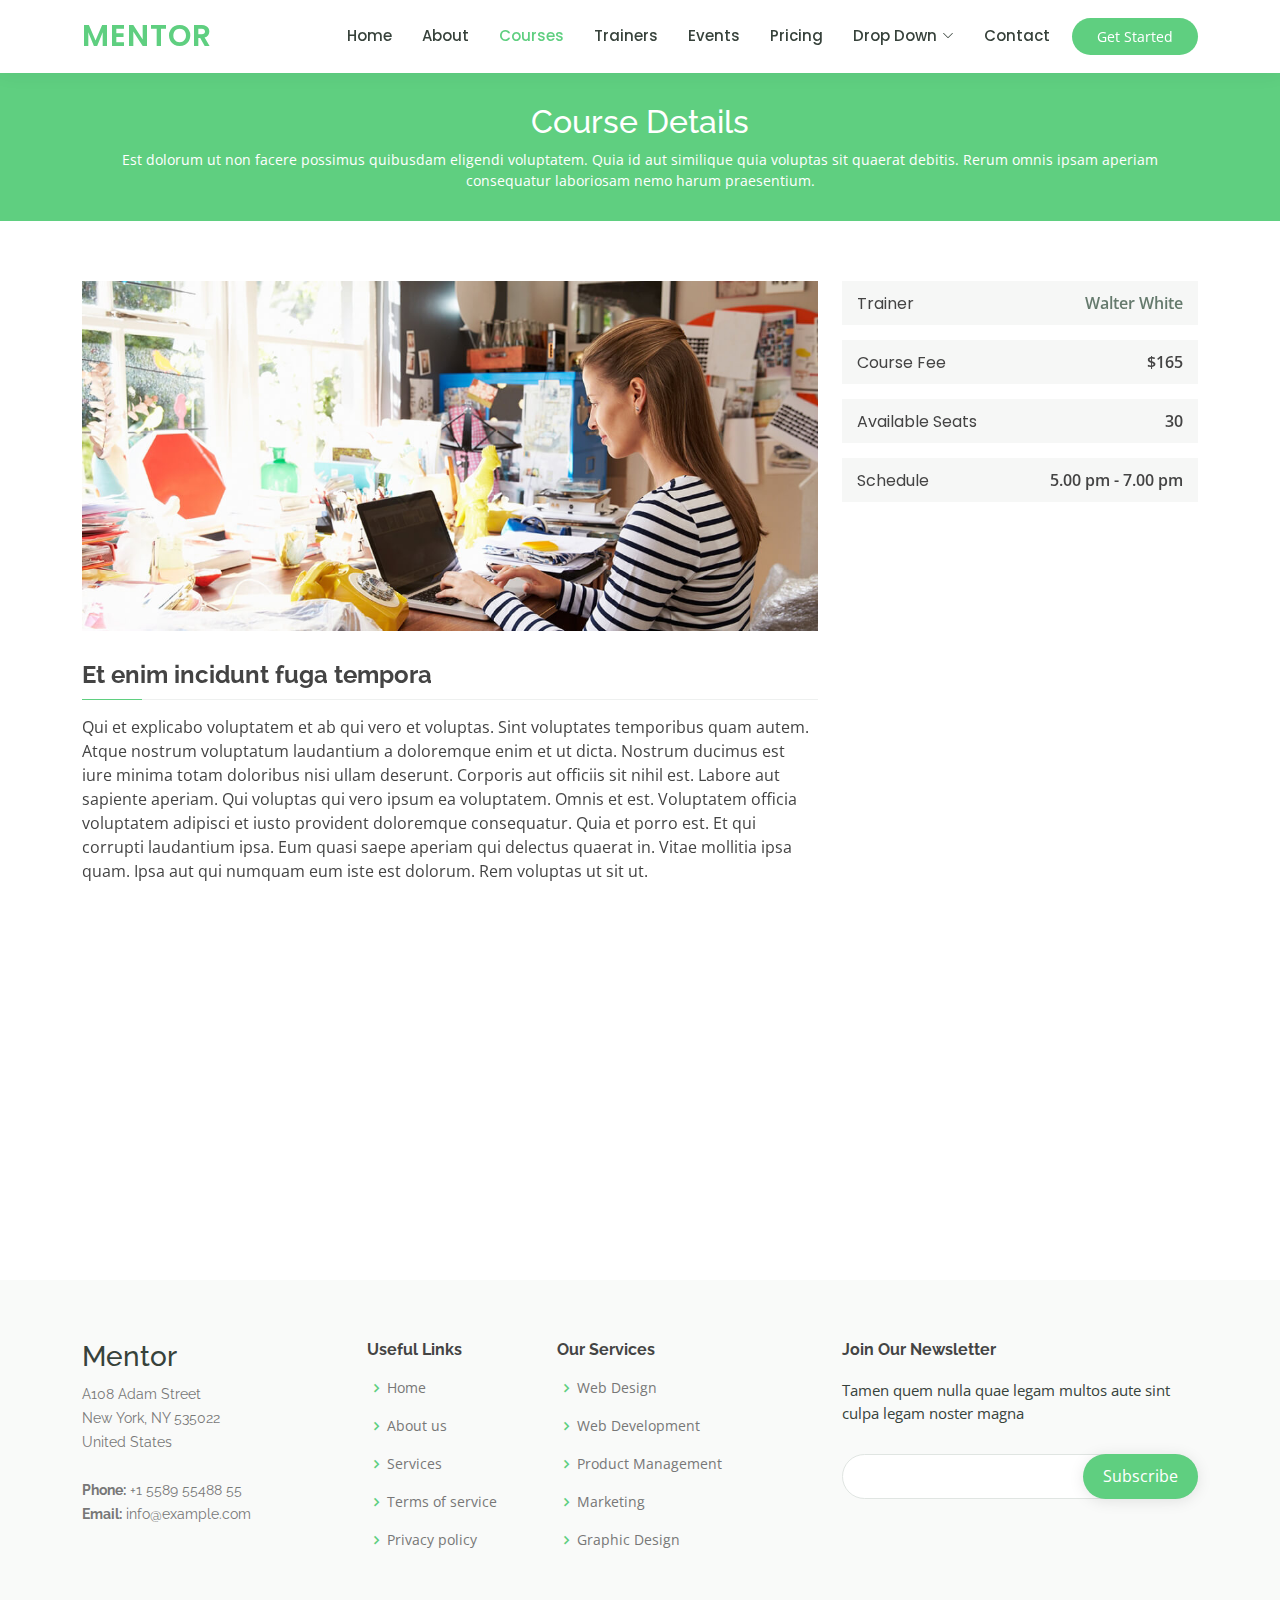
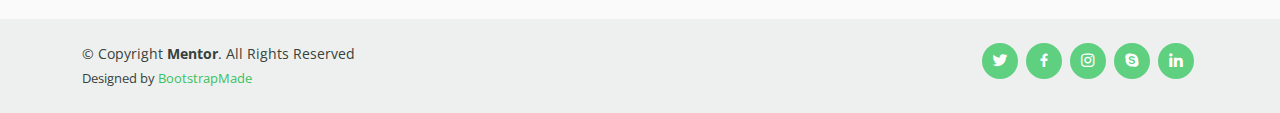
==== course-details.html @ 81a2c9e8 "fourth commit" ====
<!DOCTYPE html>
<html lang="en">

<head>
  <meta charset="utf-8">
  <meta content="width=device-width, initial-scale=1.0" name="viewport">

  <title>Course Details - Mentor Bootstrap Template</title>
  <meta content="" name="description">
  <meta content="" name="keywords">

  <!-- Favicons -->
  <link href="assets/img/favicon.png" rel="icon">
  <link href="assets/img/apple-touch-icon.png" rel="apple-touch-icon">

  <!-- Google Fonts -->
  <link href="https://fonts.googleapis.com/css?family=Open+Sans:300,300i,400,400i,600,600i,700,700i|Raleway:300,300i,400,400i,500,500i,600,600i,700,700i|Poppins:300,300i,400,400i,500,500i,600,600i,700,700i" rel="stylesheet">

  <!-- Vendor CSS Files -->
  <link href="assets/vendor/animate.css/animate.min.css" rel="stylesheet">
  <link href="assets/vendor/aos/aos.css" rel="stylesheet">
  <link href="assets/vendor/bootstrap/css/bootstrap.min.css" rel="stylesheet">
  <link href="assets/vendor/bootstrap-icons/bootstrap-icons.css" rel="stylesheet">
  <link href="assets/vendor/boxicons/css/boxicons.min.css" rel="stylesheet">
  <link href="assets/vendor/remixicon/remixicon.css" rel="stylesheet">
  <link href="assets/vendor/swiper/swiper-bundle.min.css" rel="stylesheet">

  <!-- Template Main CSS File -->
  <link href="assets/css/style.css" rel="stylesheet">

  <!-- =======================================================
  * Template Name: Mentor - v4.3.0
  * Template URL: https://bootstrapmade.com/mentor-free-education-bootstrap-theme/
  * Author: BootstrapMade.com
  * License: https://bootstrapmade.com/license/
  ======================================================== -->
</head>

<body>

  <!-- ======= Header ======= -->
  <header id="header" class="fixed-top">
    <div class="container d-flex align-items-center">

      <h1 class="logo me-auto"><a href="index.html">Mentor</a></h1>
      <!-- Uncomment below if you prefer to use an image logo -->
      <!-- <a href="index.html" class="logo me-auto"><img src="assets/img/logo.png" alt="" class="img-fluid"></a>-->

      <nav id="navbar" class="navbar order-last order-lg-0">
        <ul>
          <li><a href="index.html">Home</a></li>
          <li><a href="about.html">About</a></li>
          <li><a class="active" href="courses.html">Courses</a></li>
          <li><a href="trainers.html">Trainers</a></li>
          <li><a href="events.html">Events</a></li>
          <li><a href="pricing.html">Pricing</a></li>

          <li class="dropdown"><a href="#"><span>Drop Down</span> <i class="bi bi-chevron-down"></i></a>
            <ul>
              <li><a href="#">Drop Down 1</a></li>
              <li class="dropdown"><a href="#"><span>Deep Drop Down</span> <i class="bi bi-chevron-right"></i></a>
                <ul>
                  <li><a href="#">Deep Drop Down 1</a></li>
                  <li><a href="#">Deep Drop Down 2</a></li>
                  <li><a href="#">Deep Drop Down 3</a></li>
                  <li><a href="#">Deep Drop Down 4</a></li>
                  <li><a href="#">Deep Drop Down 5</a></li>
                </ul>
              </li>
              <li><a href="#">Drop Down 2</a></li>
              <li><a href="#">Drop Down 3</a></li>
              <li><a href="#">Drop Down 4</a></li>
            </ul>
          </li>
          <li><a href="contact.html">Contact</a></li>
        </ul>
        <i class="bi bi-list mobile-nav-toggle"></i>
      </nav><!-- .navbar -->

      <a href="courses.html" class="get-started-btn">Get Started</a>

    </div>
  </header><!-- End Header -->

  <main id="main">

    <!-- ======= Breadcrumbs ======= -->
    <div class="breadcrumbs" data-aos="fade-in">
      <div class="container">
        <h2>Course Details</h2>
        <p>Est dolorum ut non facere possimus quibusdam eligendi voluptatem. Quia id aut similique quia voluptas sit quaerat debitis. Rerum omnis ipsam aperiam consequatur laboriosam nemo harum praesentium. </p>
      </div>
    </div><!-- End Breadcrumbs -->

    <!-- ======= Cource Details Section ======= -->
    <section id="course-details" class="course-details">
      <div class="container" data-aos="fade-up">

        <div class="row">
          <div class="col-lg-8">
            <img src="assets/img/course-details.jpg" class="img-fluid" alt="">
            <h3>Et enim incidunt fuga tempora</h3>
            <p>
              Qui et explicabo voluptatem et ab qui vero et voluptas. Sint voluptates temporibus quam autem. Atque nostrum voluptatum laudantium a doloremque enim et ut dicta. Nostrum ducimus est iure minima totam doloribus nisi ullam deserunt. Corporis aut officiis sit nihil est. Labore aut sapiente aperiam.
              Qui voluptas qui vero ipsum ea voluptatem. Omnis et est. Voluptatem officia voluptatem adipisci et iusto provident doloremque consequatur. Quia et porro est. Et qui corrupti laudantium ipsa.
              Eum quasi saepe aperiam qui delectus quaerat in. Vitae mollitia ipsa quam. Ipsa aut qui numquam eum iste est dolorum. Rem voluptas ut sit ut.
            </p>
          </div>
          <div class="col-lg-4">

            <div class="course-info d-flex justify-content-between align-items-center">
              <h5>Trainer</h5>
              <p><a href="#">Walter White</a></p>
            </div>

            <div class="course-info d-flex justify-content-between align-items-center">
              <h5>Course Fee</h5>
              <p>$165</p>
            </div>

            <div class="course-info d-flex justify-content-between align-items-center">
              <h5>Available Seats</h5>
              <p>30</p>
            </div>

            <div class="course-info d-flex justify-content-between align-items-center">
              <h5>Schedule</h5>
              <p>5.00 pm - 7.00 pm</p>
            </div>

          </div>
        </div>

      </div>
    </section><!-- End Cource Details Section -->

    <!-- ======= Cource Details Tabs Section ======= -->
    <section id="cource-details-tabs" class="cource-details-tabs">
      <div class="container" data-aos="fade-up">

        <div class="row">
          <div class="col-lg-3">
            <ul class="nav nav-tabs flex-column">
              <li class="nav-item">
                <a class="nav-link active show" data-toggle="tab" href="#tab-1">Modi sit est</a>
              </li>
              <li class="nav-item">
                <a class="nav-link" data-toggle="tab" href="#tab-2">Unde praesentium sed</a>
              </li>
              <li class="nav-item">
                <a class="nav-link" data-toggle="tab" href="#tab-3">Pariatur explicabo vel</a>
              </li>
              <li class="nav-item">
                <a class="nav-link" data-toggle="tab" href="#tab-4">Nostrum qui quasi</a>
              </li>
              <li class="nav-item">
                <a class="nav-link" data-toggle="tab" href="#tab-5">Iusto ut expedita aut</a>
              </li>
            </ul>
          </div>
          <div class="col-lg-9 mt-4 mt-lg-0">
            <div class="tab-content">
              <div class="tab-pane active show" id="tab-1">
                <div class="row">
                  <div class="col-lg-8 details order-2 order-lg-1">
                    <h3>Architecto ut aperiam autem id</h3>
                    <p class="fst-italic">Qui laudantium consequatur laborum sit qui ad sapiente dila parde sonata raqer a videna mareta paulona marka</p>
                    <p>Et nobis maiores eius. Voluptatibus ut enim blanditiis atque harum sint. Laborum eos ipsum ipsa odit magni. Incidunt hic ut molestiae aut qui. Est repellat minima eveniet eius et quis magni nihil. Consequatur dolorem quaerat quos qui similique accusamus nostrum rem vero</p>
                  </div>
                  <div class="col-lg-4 text-center order-1 order-lg-2">
                    <img src="assets/img/course-details-tab-1.png" alt="" class="img-fluid">
                  </div>
                </div>
              </div>
              <div class="tab-pane" id="tab-2">
                <div class="row">
                  <div class="col-lg-8 details order-2 order-lg-1">
                    <h3>Et blanditiis nemo veritatis excepturi</h3>
                    <p class="fst-italic">Qui laudantium consequatur laborum sit qui ad sapiente dila parde sonata raqer a videna mareta paulona marka</p>
                    <p>Ea ipsum voluptatem consequatur quis est. Illum error ullam omnis quia et reiciendis sunt sunt est. Non aliquid repellendus itaque accusamus eius et velit ipsa voluptates. Optio nesciunt eaque beatae accusamus lerode pakto madirna desera vafle de nideran pal</p>
                  </div>
                  <div class="col-lg-4 text-center order-1 order-lg-2">
                    <img src="assets/img/course-details-tab-2.png" alt="" class="img-fluid">
                  </div>
                </div>
              </div>
              <div class="tab-pane" id="tab-3">
                <div class="row">
                  <div class="col-lg-8 details order-2 order-lg-1">
                    <h3>Impedit facilis occaecati odio neque aperiam sit</h3>
                    <p class="fst-italic">Eos voluptatibus quo. Odio similique illum id quidem non enim fuga. Qui natus non sunt dicta dolor et. In asperiores velit quaerat perferendis aut</p>
                    <p>Iure officiis odit rerum. Harum sequi eum illum corrupti culpa veritatis quisquam. Neque necessitatibus illo rerum eum ut. Commodi ipsam minima molestiae sed laboriosam a iste odio. Earum odit nesciunt fugiat sit ullam. Soluta et harum voluptatem optio quae</p>
                  </div>
                  <div class="col-lg-4 text-center order-1 order-lg-2">
                    <img src="assets/img/course-details-tab-3.png" alt="" class="img-fluid">
                  </div>
                </div>
              </div>
              <div class="tab-pane" id="tab-4">
                <div class="row">
                  <div class="col-lg-8 details order-2 order-lg-1">
                    <h3>Fuga dolores inventore laboriosam ut est accusamus laboriosam dolore</h3>
                    <p class="fst-italic">Totam aperiam accusamus. Repellat consequuntur iure voluptas iure porro quis delectus</p>
                    <p>Eaque consequuntur consequuntur libero expedita in voluptas. Nostrum ipsam necessitatibus aliquam fugiat debitis quis velit. Eum ex maxime error in consequatur corporis atque. Eligendi asperiores sed qui veritatis aperiam quia a laborum inventore</p>
                  </div>
                  <div class="col-lg-4 text-center order-1 order-lg-2">
                    <img src="assets/img/course-details-tab-4.png" alt="" class="img-fluid">
                  </div>
                </div>
              </div>
              <div class="tab-pane" id="tab-5">
                <div class="row">
                  <div class="col-lg-8 details order-2 order-lg-1">
                    <h3>Est eveniet ipsam sindera pad rone matrelat sando reda</h3>
                    <p class="fst-italic">Omnis blanditiis saepe eos autem qui sunt debitis porro quia.</p>
                    <p>Exercitationem nostrum omnis. Ut reiciendis repudiandae minus. Omnis recusandae ut non quam ut quod eius qui. Ipsum quia odit vero atque qui quibusdam amet. Occaecati sed est sint aut vitae molestiae voluptate vel</p>
                  </div>
                  <div class="col-lg-4 text-center order-1 order-lg-2">
                    <img src="assets/img/course-details-tab-5.png" alt="" class="img-fluid">
                  </div>
                </div>
              </div>
            </div>
          </div>
        </div>

      </div>
    </section><!-- End Cource Details Tabs Section -->

  </main><!-- End #main -->

  <!-- ======= Footer ======= -->
  <footer id="footer">

    <div class="footer-top">
      <div class="container">
        <div class="row">

          <div class="col-lg-3 col-md-6 footer-contact">
            <h3>Mentor</h3>
            <p>
              A108 Adam Street <br>
              New York, NY 535022<br>
              United States <br><br>
              <strong>Phone:</strong> +1 5589 55488 55<br>
              <strong>Email:</strong> info@example.com<br>
            </p>
          </div>

          <div class="col-lg-2 col-md-6 footer-links">
            <h4>Useful Links</h4>
            <ul>
              <li><i class="bx bx-chevron-right"></i> <a href="#">Home</a></li>
              <li><i class="bx bx-chevron-right"></i> <a href="#">About us</a></li>
              <li><i class="bx bx-chevron-right"></i> <a href="#">Services</a></li>
              <li><i class="bx bx-chevron-right"></i> <a href="#">Terms of service</a></li>
              <li><i class="bx bx-chevron-right"></i> <a href="#">Privacy policy</a></li>
            </ul>
          </div>

          <div class="col-lg-3 col-md-6 footer-links">
            <h4>Our Services</h4>
            <ul>
              <li><i class="bx bx-chevron-right"></i> <a href="#">Web Design</a></li>
              <li><i class="bx bx-chevron-right"></i> <a href="#">Web Development</a></li>
              <li><i class="bx bx-chevron-right"></i> <a href="#">Product Management</a></li>
              <li><i class="bx bx-chevron-right"></i> <a href="#">Marketing</a></li>
              <li><i class="bx bx-chevron-right"></i> <a href="#">Graphic Design</a></li>
            </ul>
          </div>

          <div class="col-lg-4 col-md-6 footer-newsletter">
            <h4>Join Our Newsletter</h4>
            <p>Tamen quem nulla quae legam multos aute sint culpa legam noster magna</p>
            <form action="" method="post">
              <input type="email" name="email"><input type="submit" value="Subscribe">
            </form>
          </div>

        </div>
      </div>
    </div>

    <div class="container d-md-flex py-4">

      <div class="me-md-auto text-center text-md-start">
        <div class="copyright">
          &copy; Copyright <strong><span>Mentor</span></strong>. All Rights Reserved
        </div>
        <div class="credits">
          <!-- All the links in the footer should remain intact. -->
          <!-- You can delete the links only if you purchased the pro version. -->
          <!-- Licensing information: https://bootstrapmade.com/license/ -->
          <!-- Purchase the pro version with working PHP/AJAX contact form: https://bootstrapmade.com/mentor-free-education-bootstrap-theme/ -->
          Designed by <a href="https://bootstrapmade.com/">BootstrapMade</a>
        </div>
      </div>
      <div class="social-links text-center text-md-right pt-3 pt-md-0">
        <a href="#" class="twitter"><i class="bx bxl-twitter"></i></a>
        <a href="#" class="facebook"><i class="bx bxl-facebook"></i></a>
        <a href="#" class="instagram"><i class="bx bxl-instagram"></i></a>
        <a href="#" class="google-plus"><i class="bx bxl-skype"></i></a>
        <a href="#" class="linkedin"><i class="bx bxl-linkedin"></i></a>
      </div>
    </div>
  </footer><!-- End Footer -->

  <div id="preloader"></div>
  <a href="#" class="back-to-top d-flex align-items-center justify-content-center"><i class="bi bi-arrow-up-short"></i></a>

  <!-- Vendor JS Files -->
  <script src="assets/vendor/aos/aos.js"></script>
  <script src="assets/vendor/bootstrap/js/bootstrap.bundle.min.js"></script>
  <script src="assets/vendor/php-email-form/validate.js"></script>
  <script src="assets/vendor/purecounter/purecounter.js"></script>
  <script src="assets/vendor/swiper/swiper-bundle.min.js"></script>

  <!-- Template Main JS File -->
  <script src="assets/js/main.js"></script>

</body>

</html>
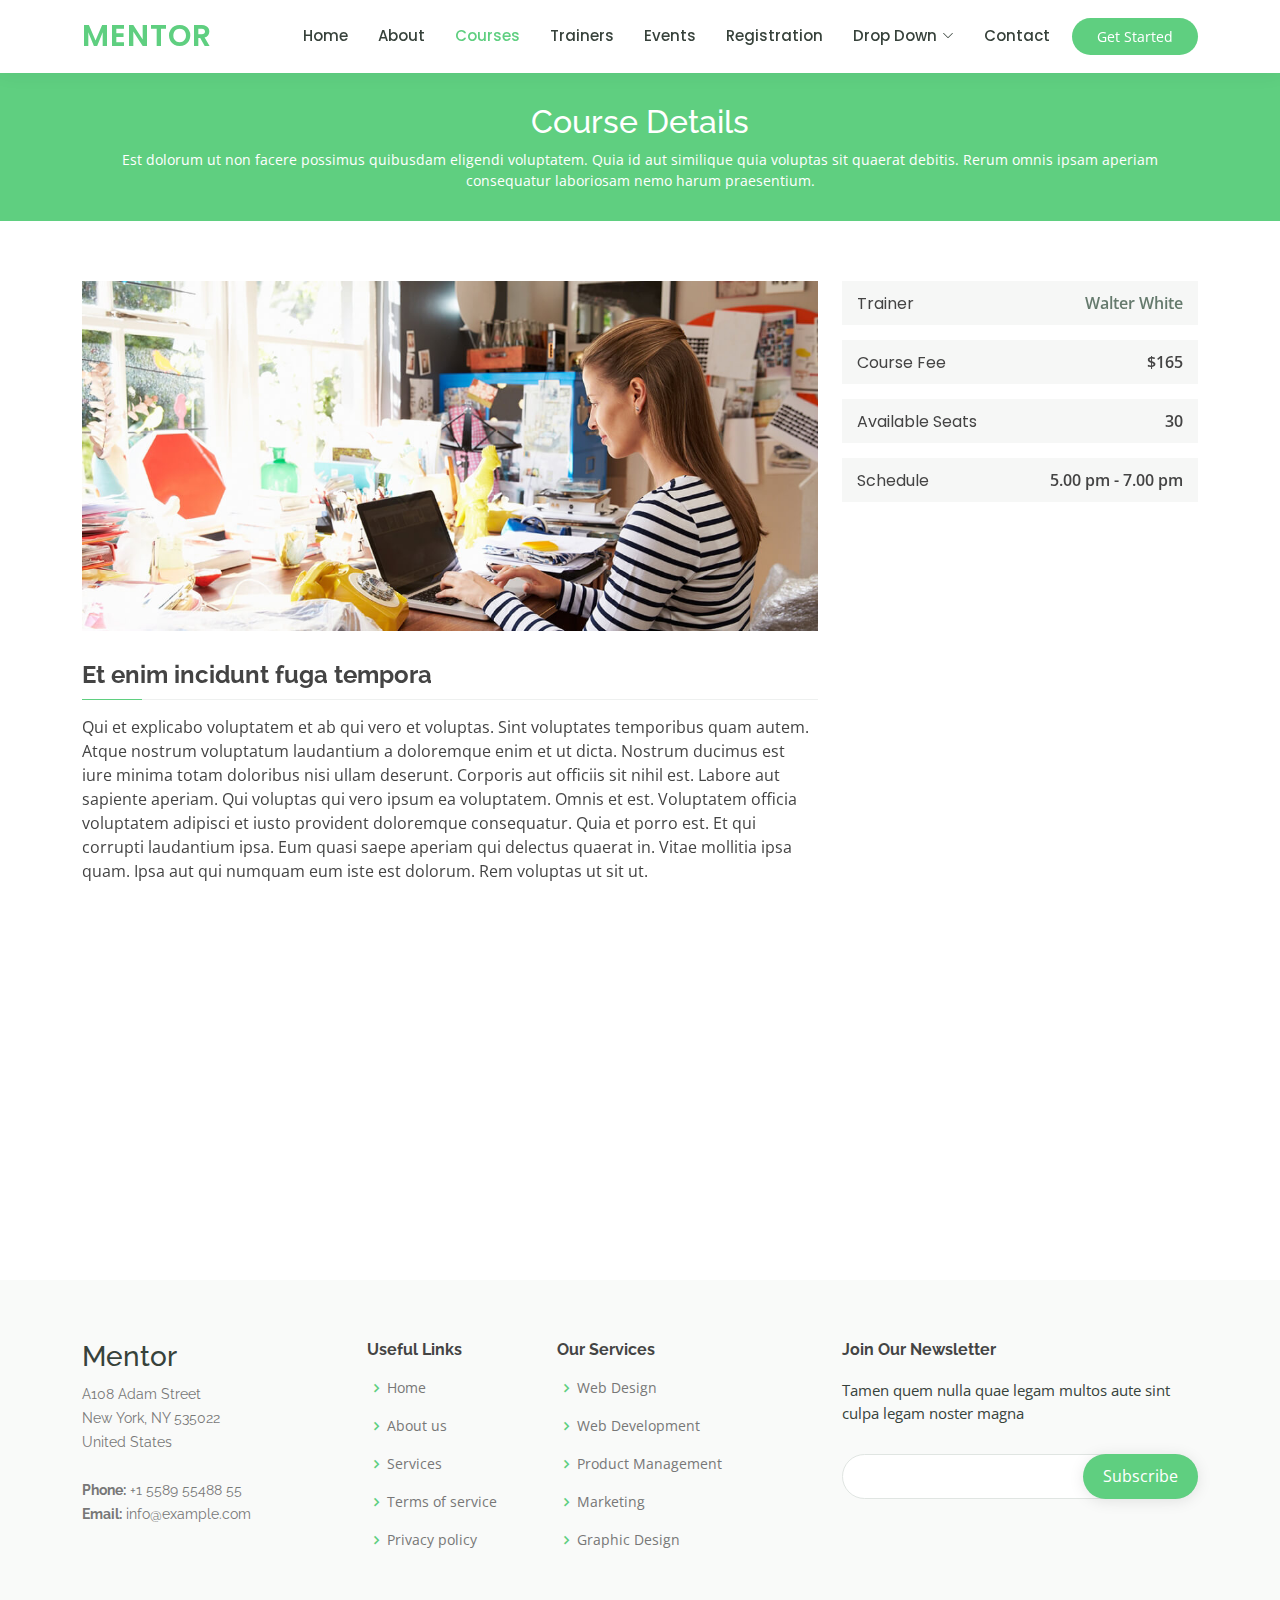
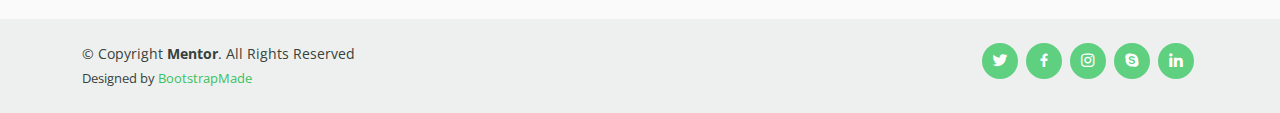
==== commit 90e5914f: "update" ====
--- a/course-details.html
+++ b/course-details.html
@@ -14,7 +14,9 @@
   <link href="assets/img/apple-touch-icon.png" rel="apple-touch-icon">
 
   <!-- Google Fonts -->
-  <link href="https://fonts.googleapis.com/css?family=Open+Sans:300,300i,400,400i,600,600i,700,700i|Raleway:300,300i,400,400i,500,500i,600,600i,700,700i|Poppins:300,300i,400,400i,500,500i,600,600i,700,700i" rel="stylesheet">
+  <link
+    href="https://fonts.googleapis.com/css?family=Open+Sans:300,300i,400,400i,600,600i,700,700i|Raleway:300,300i,400,400i,500,500i,600,600i,700,700i|Poppins:300,300i,400,400i,500,500i,600,600i,700,700i"
+    rel="stylesheet">
 
   <!-- Vendor CSS Files -->
   <link href="assets/vendor/animate.css/animate.min.css" rel="stylesheet">
@@ -49,11 +51,13 @@
       <nav id="navbar" class="navbar order-last order-lg-0">
         <ul>
           <li><a href="index.html">Home</a></li>
-          <li><a href="about.html">About</a></li>
+          <li><a href="">About</a></li>
           <li><a class="active" href="courses.html">Courses</a></li>
           <li><a href="trainers.html">Trainers</a></li>
           <li><a href="events.html">Events</a></li>
-          <li><a href="pricing.html">Pricing</a></li>
+          <li><a
+              href="https://docs.google.com/forms/d/e/1FAIpQLSf9_WpNIOdZx5QfeDkurfLr7SkrA-pK6y6x80kbwIvywAZP3A/viewform?fbclid=IwAR1VR7a68FWdhIFg9bJcHjREsQjULsR-PBQwgSoJZg0Wx1ZHDJ8mxE5iuSo">Registration</a>
+          </li>
 
           <li class="dropdown"><a href="#"><span>Drop Down</span> <i class="bi bi-chevron-down"></i></a>
             <ul>
@@ -72,7 +76,7 @@
               <li><a href="#">Drop Down 4</a></li>
             </ul>
           </li>
-          <li><a href="contact.html">Contact</a></li>
+          <li><a href="">Contact</a></li>
         </ul>
         <i class="bi bi-list mobile-nav-toggle"></i>
       </nav><!-- .navbar -->
@@ -88,7 +92,8 @@
     <div class="breadcrumbs" data-aos="fade-in">
       <div class="container">
         <h2>Course Details</h2>
-        <p>Est dolorum ut non facere possimus quibusdam eligendi voluptatem. Quia id aut similique quia voluptas sit quaerat debitis. Rerum omnis ipsam aperiam consequatur laboriosam nemo harum praesentium. </p>
+        <p>Est dolorum ut non facere possimus quibusdam eligendi voluptatem. Quia id aut similique quia voluptas sit
+          quaerat debitis. Rerum omnis ipsam aperiam consequatur laboriosam nemo harum praesentium. </p>
       </div>
     </div><!-- End Breadcrumbs -->
 
@@ -101,9 +106,13 @@
             <img src="assets/img/course-details.jpg" class="img-fluid" alt="">
             <h3>Et enim incidunt fuga tempora</h3>
             <p>
-              Qui et explicabo voluptatem et ab qui vero et voluptas. Sint voluptates temporibus quam autem. Atque nostrum voluptatum laudantium a doloremque enim et ut dicta. Nostrum ducimus est iure minima totam doloribus nisi ullam deserunt. Corporis aut officiis sit nihil est. Labore aut sapiente aperiam.
-              Qui voluptas qui vero ipsum ea voluptatem. Omnis et est. Voluptatem officia voluptatem adipisci et iusto provident doloremque consequatur. Quia et porro est. Et qui corrupti laudantium ipsa.
-              Eum quasi saepe aperiam qui delectus quaerat in. Vitae mollitia ipsa quam. Ipsa aut qui numquam eum iste est dolorum. Rem voluptas ut sit ut.
+              Qui et explicabo voluptatem et ab qui vero et voluptas. Sint voluptates temporibus quam autem. Atque
+              nostrum voluptatum laudantium a doloremque enim et ut dicta. Nostrum ducimus est iure minima totam
+              doloribus nisi ullam deserunt. Corporis aut officiis sit nihil est. Labore aut sapiente aperiam.
+              Qui voluptas qui vero ipsum ea voluptatem. Omnis et est. Voluptatem officia voluptatem adipisci et iusto
+              provident doloremque consequatur. Quia et porro est. Et qui corrupti laudantium ipsa.
+              Eum quasi saepe aperiam qui delectus quaerat in. Vitae mollitia ipsa quam. Ipsa aut qui numquam eum iste
+              est dolorum. Rem voluptas ut sit ut.
             </p>
           </div>
           <div class="col-lg-4">
@@ -164,8 +173,11 @@
                 <div class="row">
                   <div class="col-lg-8 details order-2 order-lg-1">
                     <h3>Architecto ut aperiam autem id</h3>
-                    <p class="fst-italic">Qui laudantium consequatur laborum sit qui ad sapiente dila parde sonata raqer a videna mareta paulona marka</p>
-                    <p>Et nobis maiores eius. Voluptatibus ut enim blanditiis atque harum sint. Laborum eos ipsum ipsa odit magni. Incidunt hic ut molestiae aut qui. Est repellat minima eveniet eius et quis magni nihil. Consequatur dolorem quaerat quos qui similique accusamus nostrum rem vero</p>
+                    <p class="fst-italic">Qui laudantium consequatur laborum sit qui ad sapiente dila parde sonata raqer
+                      a videna mareta paulona marka</p>
+                    <p>Et nobis maiores eius. Voluptatibus ut enim blanditiis atque harum sint. Laborum eos ipsum ipsa
+                      odit magni. Incidunt hic ut molestiae aut qui. Est repellat minima eveniet eius et quis magni
+                      nihil. Consequatur dolorem quaerat quos qui similique accusamus nostrum rem vero</p>
                   </div>
                   <div class="col-lg-4 text-center order-1 order-lg-2">
                     <img src="assets/img/course-details-tab-1.png" alt="" class="img-fluid">
@@ -176,8 +188,11 @@
                 <div class="row">
                   <div class="col-lg-8 details order-2 order-lg-1">
                     <h3>Et blanditiis nemo veritatis excepturi</h3>
-                    <p class="fst-italic">Qui laudantium consequatur laborum sit qui ad sapiente dila parde sonata raqer a videna mareta paulona marka</p>
-                    <p>Ea ipsum voluptatem consequatur quis est. Illum error ullam omnis quia et reiciendis sunt sunt est. Non aliquid repellendus itaque accusamus eius et velit ipsa voluptates. Optio nesciunt eaque beatae accusamus lerode pakto madirna desera vafle de nideran pal</p>
+                    <p class="fst-italic">Qui laudantium consequatur laborum sit qui ad sapiente dila parde sonata raqer
+                      a videna mareta paulona marka</p>
+                    <p>Ea ipsum voluptatem consequatur quis est. Illum error ullam omnis quia et reiciendis sunt sunt
+                      est. Non aliquid repellendus itaque accusamus eius et velit ipsa voluptates. Optio nesciunt eaque
+                      beatae accusamus lerode pakto madirna desera vafle de nideran pal</p>
                   </div>
                   <div class="col-lg-4 text-center order-1 order-lg-2">
                     <img src="assets/img/course-details-tab-2.png" alt="" class="img-fluid">
@@ -188,8 +203,11 @@
                 <div class="row">
                   <div class="col-lg-8 details order-2 order-lg-1">
                     <h3>Impedit facilis occaecati odio neque aperiam sit</h3>
-                    <p class="fst-italic">Eos voluptatibus quo. Odio similique illum id quidem non enim fuga. Qui natus non sunt dicta dolor et. In asperiores velit quaerat perferendis aut</p>
-                    <p>Iure officiis odit rerum. Harum sequi eum illum corrupti culpa veritatis quisquam. Neque necessitatibus illo rerum eum ut. Commodi ipsam minima molestiae sed laboriosam a iste odio. Earum odit nesciunt fugiat sit ullam. Soluta et harum voluptatem optio quae</p>
+                    <p class="fst-italic">Eos voluptatibus quo. Odio similique illum id quidem non enim fuga. Qui natus
+                      non sunt dicta dolor et. In asperiores velit quaerat perferendis aut</p>
+                    <p>Iure officiis odit rerum. Harum sequi eum illum corrupti culpa veritatis quisquam. Neque
+                      necessitatibus illo rerum eum ut. Commodi ipsam minima molestiae sed laboriosam a iste odio. Earum
+                      odit nesciunt fugiat sit ullam. Soluta et harum voluptatem optio quae</p>
                   </div>
                   <div class="col-lg-4 text-center order-1 order-lg-2">
                     <img src="assets/img/course-details-tab-3.png" alt="" class="img-fluid">
@@ -200,8 +218,11 @@
                 <div class="row">
                   <div class="col-lg-8 details order-2 order-lg-1">
                     <h3>Fuga dolores inventore laboriosam ut est accusamus laboriosam dolore</h3>
-                    <p class="fst-italic">Totam aperiam accusamus. Repellat consequuntur iure voluptas iure porro quis delectus</p>
-                    <p>Eaque consequuntur consequuntur libero expedita in voluptas. Nostrum ipsam necessitatibus aliquam fugiat debitis quis velit. Eum ex maxime error in consequatur corporis atque. Eligendi asperiores sed qui veritatis aperiam quia a laborum inventore</p>
+                    <p class="fst-italic">Totam aperiam accusamus. Repellat consequuntur iure voluptas iure porro quis
+                      delectus</p>
+                    <p>Eaque consequuntur consequuntur libero expedita in voluptas. Nostrum ipsam necessitatibus aliquam
+                      fugiat debitis quis velit. Eum ex maxime error in consequatur corporis atque. Eligendi asperiores
+                      sed qui veritatis aperiam quia a laborum inventore</p>
                   </div>
                   <div class="col-lg-4 text-center order-1 order-lg-2">
                     <img src="assets/img/course-details-tab-4.png" alt="" class="img-fluid">
@@ -213,7 +234,9 @@
                   <div class="col-lg-8 details order-2 order-lg-1">
                     <h3>Est eveniet ipsam sindera pad rone matrelat sando reda</h3>
                     <p class="fst-italic">Omnis blanditiis saepe eos autem qui sunt debitis porro quia.</p>
-                    <p>Exercitationem nostrum omnis. Ut reiciendis repudiandae minus. Omnis recusandae ut non quam ut quod eius qui. Ipsum quia odit vero atque qui quibusdam amet. Occaecati sed est sint aut vitae molestiae voluptate vel</p>
+                    <p>Exercitationem nostrum omnis. Ut reiciendis repudiandae minus. Omnis recusandae ut non quam ut
+                      quod eius qui. Ipsum quia odit vero atque qui quibusdam amet. Occaecati sed est sint aut vitae
+                      molestiae voluptate vel</p>
                   </div>
                   <div class="col-lg-4 text-center order-1 order-lg-2">
                     <img src="assets/img/course-details-tab-5.png" alt="" class="img-fluid">
@@ -306,7 +329,8 @@
   </footer><!-- End Footer -->
 
   <div id="preloader"></div>
-  <a href="#" class="back-to-top d-flex align-items-center justify-content-center"><i class="bi bi-arrow-up-short"></i></a>
+  <a href="#" class="back-to-top d-flex align-items-center justify-content-center"><i
+      class="bi bi-arrow-up-short"></i></a>
 
   <!-- Vendor JS Files -->
   <script src="assets/vendor/aos/aos.js"></script>
